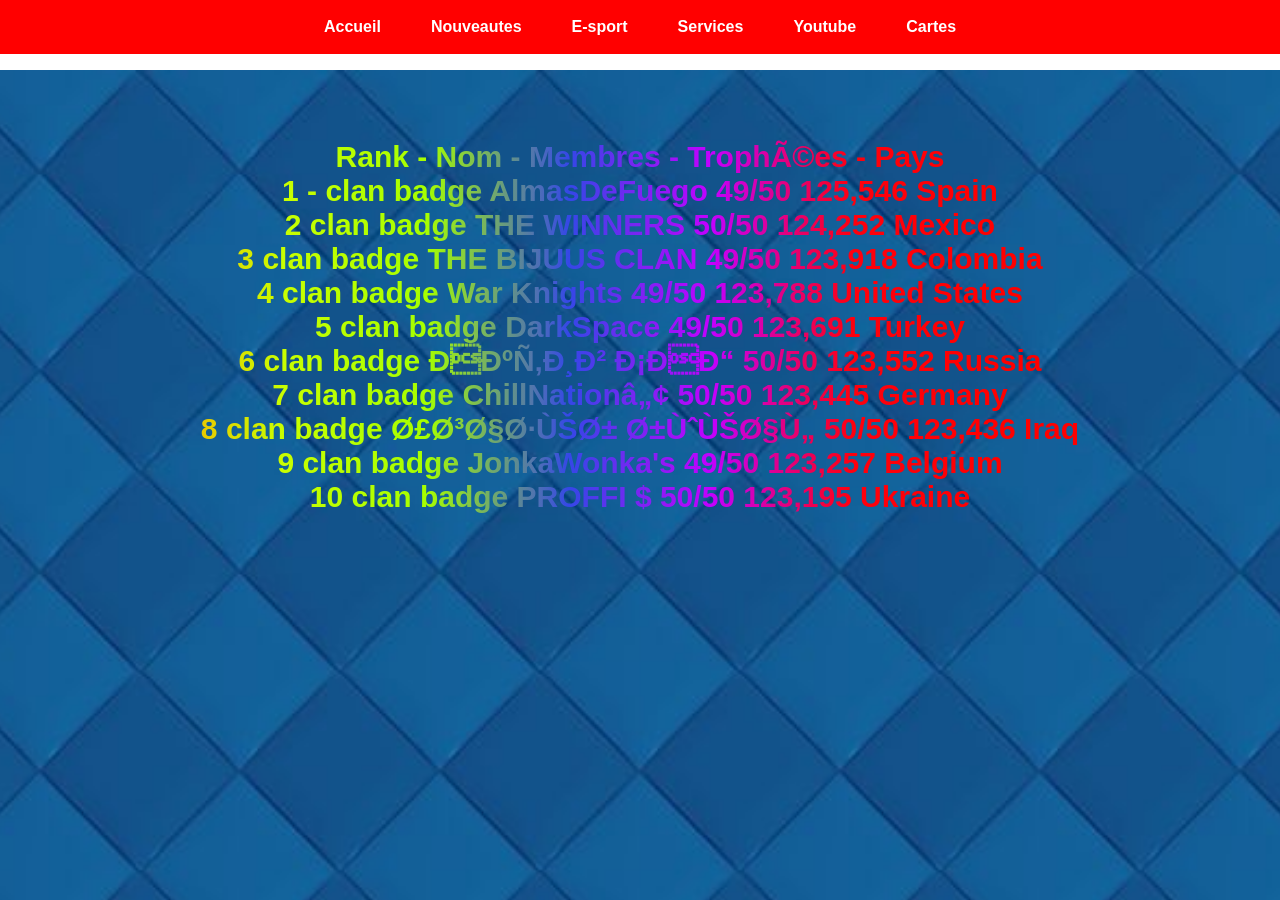
==== clan_site.html @ 69fd4b53 "commit" ====
<!DOCTYPE html>
<html lang="fr">
<head>
    <meta charset="UTF-8_fr">
    <meta name="viewport" content="width=device-width, initial-scale=1.0">
    <title>Clash Royale Suisse 🇨🇭</title>
    <link rel="stylesheet" href="style_webdb.css">
    <link rel="icon" href="Capture d’écran 2026-01-23 150504.png" type="image/png">
</head>
<body>
    <header>
<div id="header">

</div>
    <nav class="navigation">
        <a href="site_p_webdb.html" class="logo-link">
          
          <!--image arriere page-->
            <img src="Capture d’écran 2026-01-23 150504.png" alt="logo" id="logo" width="50" height="50">
        </a>

        <!--liens en haut-->
        <div class="nav-links">
            <a href="site_p_webdb.html">Accueil</a>
            <a href="site_news.html">Nouveautes</a>
            <a href="https://discord.com/">E-sport</a>
            <a href="site_contact.html">Services</a>
            <a href="https://www.youtube.com/@mhlgcr_off">Youtube</a>
            <a href="https://www.youtube.com/@mhlgcr_off">Cartes</a>

        </div>
    </nav>
    <img src="images/a2fb230ac13e58c9232bc22892220593.jpg" alt="Image de fond" class="arrire-image-pour-site">
    </header>
    <div class="meilleur-clans-top-tablo">
      
        <p>
            Rank - Nom - Membres - Trophées - Pays<br>
1 - clan badge AlmasDeFuego	49/50	125,546	Spain<br>
2	clan badge THE WINNERS	50/50	124,252	Mexico<br>
3	clan badge THE BIJUUS CLAN	49/50	123,918	Colombia<br>
4	clan badge War Knights	49/50	123,788	United States<br>
5	clan badge DarkSpace	49/50	123,691	Turkey<br>
6	clan badge Актив СНГ	50/50	123,552	Russia<br>
7	clan badge ChillNation™	50/50	123,445	Germany<br>
8	clan badge أساطير رويال	50/50	123,436	Iraq<br>
9	clan badge JonkaWonka's	49/50	123,257	Belgium<br>
10	clan badge PROFFI $	50/50	123,195	Ukraine</p>
    </div>
</body>
</html>
---- style_webdb.css ----
* {
    max-width: auto;
    padding: 0;
    box-sizing: border-box;
    font-family: "Bungee", sans-serif;
}
/*partie du haut*/
.navigation {
    display: flex;
    align-items: center;
    justify-items: center;
    background-color: #ff0000;
    padding: 10px 40px;
    position: fixed;
    width: 100%;
    top: 0;
    left: 0;
    z-index: 100;
    justify-content: center;
}

.nav-links {
    display: flex;
    position: absolute;
    gap: 50px;
    font-family: "Bungee", sans-serif;
}

@media (max-width: 600px) {
  .nav-links a {
    font-size: 10px;
    gap: 25px;
  }
  .nav-links {
    font-size: 13px;
    gap: 25px;
  }
}

.navigation img {
    align-self: left;
    justify-self: left;
    margin-right: 1700px;
}
.nav-right {
    display: flex;
    position: absolute;
    right: 40px;
}
.btn-option {
    background: none;
    border: none;
    color: #ffffff;
    font-size: 28px;
    cursor: pointer;
    transition: transform 0.3s;
}
.btn-option:hover {
    transform: scale(1.2);
}
.navigation a {
    color: #ffffff;
    font-family: "Bungee", sans-serif;
    text-decoration: none;
    font-weight: bold;
}
.hook {
    font-weight: bold;
    font-family: 'Poppins', sans-serif;
    text-align: center;
    margin-top: 1px;
}
.hook h1 {
    font-size: 50px;
    margin: 1px 0;
  background-image: linear-gradient(to left, rgb(255, 0, 0), #ff6969, #fc8b8b, rgb(255, 0, 0));
  -webkit-background-clip: text;
  background-clip: text;
  -webkit-text-fill-color: transparent;
  color: transparent;
}
footer {
    background-color: #e7e0e0;
    color: rgb(255, 0, 0);
    text-align: center;
    padding: 15px;
    font-size: 15px;
    width: 100%;
    z-index: 100;
}
.hook2 {
    font-weight: bold;
    font-family: 'Poppins', sans-serif;
    margin-top: 1px;
}
.small-box {
    width: 250px;
    height: 100px;
    background-color: #8b7c7c;
    color: white;
    display: flex;
    align-items: center;
    justify-content: center;
    margin: 20px auto;
    align-items: baseline;
}



.news-container {
  display: flex;
  flex-direction: column;
  align-items: center;
  padding: 40px 20px;
  font-family: 'Segoe UI', Tahoma, Geneva, Verdana, sans-serif;
}
@media only screen and (max-width: 768px) {
    .news-container {
        display: flex;
  flex-direction: column;
  align-items: center;
  padding: 40px 20px;
    }
}

.section-title {
  color: red;
  margin-bottom: 20px;
  font-size: 24px;
}


.news-card {
  max-width: 1200px;
  width: 100%;
  background-color: rgba(0, 0, 0, 0.85);
  border-radius: 20px;
  overflow: hidden;
  box-shadow: 0 10px 30px rgba(0, 0, 0, 0.5);
  border: 1px solid #333; 
  margin: 10px;
  font-family: 'Segoe UI', Tahoma, Geneva, Verdana, sans-serif;
}


.card-image-container {
    display: flex;
  width: 100px;
  height: 90px;
  flex-direction: row;
  gap: 20px;
  margin-left: 10px;
}

.card-content {
  padding: 25px;
  text-align: left;
}

.card-title {
  color: #ff00f2;
  font-size: 1.4rem;
  margin-bottom: 5px;
  line-height: 1.3;
}

.card-title .highlight {
  color: #c8ff00;
  font-family: 'Segoe UI', Tahoma, Geneva, Verdana, sans-serif;
}

.card-text {
  color: #ffffff;
  font-size: 20px;
  max-width: 1200px;
  line-height: 1.6;
  font-family: 'Segoe UI', Tahoma, Geneva, Verdana, sans-serif;
}

.more-link {
  color: #72609c;
  text-decoration: none;
  font-style: italic;
}

.more-link:hover {
  color: #ff0000;
}
.stats-actuels-box {
    border: 2px solid #ff0000;
    padding: 10px;
    margin: 10px 0;
}
body {
  font-family: 'Poppins', sans-serif;
  margin: 0;
  padding-top: 110px;
  padding-bottom: 0;
}
section {
  zoom: 1.10;
  text-align: center;
  display: flex;
  align-self:center;
  flex-direction: column;
    align-items: center;
}

article a {
  color: #2600ff;
  text-decoration: none;
  font-weight: bold;
}

article img {
  border-radius: 8px;
  margin: 15px 0;
  box-shadow: 0 4px 8px rgba(0,0,0,0.2);
}


h2 {
  color: #ff1100;
}
.back-video {
    position: fixed;
    right: 0;
    bottom: 0;
    min-width: 100%;
    min-height: 100%;
    z-index: -1;
    object-fit: cover;
}


.content {
    position: relative;
    z-index: 1;
}
.description-box {
  padding: 0px;
  margin: 0px 0;
  justify-content: center;
    text-align: center;
    font-family: 'Poppins', sans-serif;
    font-size: 45px;
    font-weight: bold;
    color: #ff0000;
}
.video-and-description-box {
  display: flex;
  gap: 20px;
  align-items: center;
}
.video-and-description-box video {
  flex: 1;
  justify-content: center;
  margin-left: 800px;
}

.autoplay-centered-video {
    display: block;
    margin: 0 auto;
}
.contact-box {
        max-width: 400px;
        margin: 50px auto;
        padding: 30px;
        background: #ffffff;
        border-radius: 15px;
        box-shadow: 0px 10px 20px rgba(0,0,0,0.1);
        font-family: 'Poppins', sans-serif;
    }

    .contact-box h2 {
        text-align: center;
        color: #333;
        margin-bottom: 20px;
    }
    .contact-box input, 
    .contact-box textarea {
        width: 100%;
        padding: 12px;
        margin-bottom: 15px;
        border: 1px solid #ddd;
        border-radius: 8px;
        box-sizing: border-box;
    }
    .contact-box input:focus, 
    .contact-box textarea:focus {
        outline: none;
        border-color: #ff626a;
        box-shadow: 0 0 5px #ff4775;
    }
    .contact-box button {
        display: flex;
        justify-content: center;
        justify-self: center;
        width: 100%;
        padding: 12px;
        background-color: #ff000d;
        color: white;
        border: none;
        border-radius: 8px;
        font-size: 16px;
        cursor: pointer;
        transition: background 0.3s;
    }

    .contact-box button:hover {
        background-color: rgb(70, 238, 70);
    }
    .choix-de-saison-button {
        display: block;
        width: 300px;
        padding: 10px;
        background-color: #ff0000;
        color: white;
        border: none;
        border-radius: 5px;
        font-size: 16px;
        cursor: pointer;
        text-align: center;
        transition: background-color 0.3s, box-shadow 0.3s;
        position: fixed;
        right: 20px;
        z-index: 1000;
        margin: 10px 0;
    }
    /*partie nouveautes*/
    .choix-de-saison-button:nth-of-type(1) {
        top: 100px;
    }
    
    .choix-de-saison-button:nth-of-type(2) {
        top: 160px;
    }
        .choix-de-saison-button:nth-of-type(3) {
        top: 220px;
    }
        .choix-de-saison-button:nth-of-type(4) {
        top: 280px;
    }
        .choix-de-saison-button:nth-of-type(5) {
        top: 340px;
    }
        .choix-de-saison-button:nth-of-type(6) {
        top: 400px;
    }
        .choix-de-saison-button:nth-of-type(7) {
        top: 460px;
    }
        .choix-de-saison-button:nth-of-type(8) {
        top: 520px;
    }
    .choix-de-saison-button:hover {
        background-color: #cc0000;
    }
    .choix-de-saison-button:active {
        background-color: #990000;
    }
    .choix-de-saison-button:focus {
        outline: none;
        box-shadow: 0 0 5px rgba(255,0,0,0.5);
    }
    .choix-de-saison-button:disabled {
        background-color: #b5b5be;
        color: #b4b6d4;
        cursor: not-allowed;
    }
    .choix-de-saison-button:disabled p {
        color: hsl(235, 37%, 80%);
    }
    .choix-de-saison-button p {
        font-family: 'Poppins', sans-serif;
        font-size: 20px;
        margin : 0;
        font-weight: bold;
    }
.article-dernieres-nouveautes-box {
    border : 2px solid #1900ff;
    padding: 10px;
    margin: 10px 0;
    border-width: 50px;
}
  .conteneur {
    display: flex;               
    gap: 20px;                   
    flex-wrap: wrap;     
    justify-content: center;
    padding: 2px;
    margin-top: 1px;
    text-align: center;
  }

  .box {                   
    width: 500px;
    height: 800px;
    background-color: #f9f9f9;
  }
  .box-wiki {
    width: 400px;
    height: 200px;
    background-color: #f9f9f9;
  }
  video {
    border: 5px solid #ff0000;
    border-radius: 10px;
    box-shadow: 0 4px 8px rgba(0,0,0,0.2);
    max-width: 100%;
    height: auto;
    }
.conteneur a {
    text-decoration: none;
    color: #ff0000;
}
.conteneur a :visited {
    color: #ff0000;
}
.arrire-image-pour-site {
    position: fixed;
    top: 0;
    left: 0;
   width: 100%;
   height: 100%;
    z-index: -1;
    object-fit: cover;
    object-position: center;
    margin-top: 70px;
}

@media only screen and (max-width: 600px) {
    .arrire-image-pour-site {
transform: scale(1.1);
    }
}
.live-button {
    background-color: red;
    color: white;
    font-weight: bold;
    padding: 10px 25px;
    border: none;
    border-radius: 8px;
    font-size: 18px;
    cursor: pointer;
    animation: blink 2.5s infinite;
    box-shadow: 0 0 10px rgba(255, 0, 0, 0.7);
}

@keyframes blink {
    0%, 50%, 100% { opacity: 1; }
    25%, 75% { opacity: 0; }
}

.live-button:hover {
    box-shadow: 0 0 20px rgba(255, 0, 0, 1);
}
button {
  font: inherit;
  background-color: #ff0000;
  border: 0;
  color: #ffffff;
  border-radius: 20px;
  font-size: 33px;
  padding: 20px 15px;
  font-weight: 600;
  cursor: pointer;
  margin: 0px 69px;
  gap: 0px;
}
button a {
    text-decoration: none;
    color: #ffffff;
}
.deck-container {
  display: flex;
  flex-direction: row;
  align-items: center;
  padding: 40px 20px;
}
@media only screen and (max-width: 768px) {
    .deck-container {
  display: flex;
  flex-direction: column;
  align-items: center;
  padding: 40px 20px;
}
}
.share-image {
    width: 30px;
    height: 30px;
    vertical-align: middle;
    margin: 0px;
}
.centered-first-title {
   text-align: center;
   font-family: 'Segoe UI', Tahoma, Geneva, Verdana, sans-serif;
   font-size: 40px;
   color: #ff0000;
   font-weight: 1000;
}
.image-stats {
    text-align: center;
}
.arrow-left-down {
        position: fixed;
    bottom: 20px;
    left: 20px;   
    z-index: 9999;   
    width: 60px;  
    height: auto;
}
.cr-margin {
    display: flex;
    flex-wrap: wrap;
    gap: 20px;
    justify-content: center;
    padding: 0px;
    margin: 0 auto;
}
.cr-margin img {
    width: 130px;
    height: auto;
}
@media (max-width: 600px){
    .cr-margin img {
    width: 80px;
    height: auto;
}
.cr-margin {
    display: flex;
    flex-wrap: wrap;
    gap: 5px;
    justify-content: center;
    margin: 0 auto;
}
}

/*encore la page d accueil*/
.left-image-banner {
    position: static;
    top: 10%;
    left: 0;
    z-index: 9999;   
}
.left-banner-et-rp {
  position: relative;
}

.pass-royale-link {
  cursor: pointer;
  margin-left: 840px;
  width: 300px;
  height: auto;
}

@media (max-width: 600px){
.pass-royale-link {
  top: 0px;
  right: 0px;
  z-index: 99;
  cursor: pointer;
  margin-left: 840px;
}
.pass-royale-img {
  width: 100px;
  height: auto;
  transition: transform 0.3s ease;
  margin-top: 0px;
}
}

.pass-royale-img {
  width: 470px;
  height: auto;
  transition: transform 0.3s ease;
  margin-top: 0px;
}
.left-banner-text {
  display: flex;
  justify-content: left;
  flex-wrap: wrap;
    font-family: "Bungee", sans-serif;
    font-size: 15px;
    color: #ffffff;
    border: #333 solid 1px;
padding: 0 10px;
width: 573px;
font-weight: bold;
}
.left-banner-text h1 {
  font-size: 40px;
   background-image: linear-gradient(to right, yellow, orange, yellow, orange, yellow);
font-family: "Bungee", sans-serif;
  -webkit-background-clip: text;
  background-clip: text;
 
  color: transparent;
}
.play-link {

  top: 70px;
  right: 20px;
  z-index: 99;
  cursor: pointer;
}

.play-img {
    display: flex;
    justify-content: center;
    justify-self: center;
    align-self: center;
  transition: transform 0.3s ease;
  
}
.play-img img {
 width: 200px;
  height: auto;
  margin-top: -30px;
}
.play-img:hover {
  transform: scale(1.1);
}
@media (max-width: 600px){ 
    .play-img {
    display: flex;
    justify-content: center;
    justify-self: center;
    align-self: center;
    align-items: center;
    align-content: center;
    justify-items: center;
    margin-top: -10px;
  transition: transform 0.3s ease;
}
.play-img img {
    width: 100px;
  height: auto;
}
.play-img:hover {
  transform: scale(1.1);
}
}
.option-right-list {
    display: flex;
    justify-content: right;
}
.option-right-list img {
    display: flex;
    justify-content: right;
    margin-top: -350px;
    width: 100px;
    height: auto;
    
}
@media (max-width: 600px) {
    .option-right-list img {
        justify-content: right;
    display: flex;
    margin-top: -260px;
    width: 50px;
    height: auto;
}
}

.pass-royale-img-right {
 display: flex;
    justify-self: right;
    justify-content: right;
    justify-items: right;

}
.pass-royale-img-right img {
    display: flex;
    margin-top: -250px;
    width: 300px;
    height: 130px;
}
@media (max-width: 600px) {
    .pass-royale-img-right {
 display: flex;
    justify-self: right;
    justify-content: right;
    justify-items: right;
}
    .pass-royale-img-right img {
    display: flex;
    align-self: right;
    justify-content: right;
    justify-items: right;
    width: 90px;
    height: auto;
    margin-top: -210px;
    justify-self: right;
}
}
.banner-left {
    display: flex;
    gap: 10px;
    justify-content: left;
    width: 500px;
    height: auto;
    margin-top: -35px;
}
@media (max-width: 600px) {
    .banner-left {
    display: flex;
    gap: 10px;
    justify-content: left;
    width: 200px;
    height: auto;
    margin-top: -33px;
}
}
.arene-image {
    display: flex;
    flex-direction: row;
    justify-content: center;
    margin: 0px 0px;
    margin-top: -20px;
}
.arene-image img {
width: 300px;
    height: auto;
}
@media (max-width: 600px) {
    .arene-image {
    display: flex;
    flex-direction: row;
    justify-content: center;
    margin: 0px 0px;
    margin-top: -40px;
}
.arene-image img {
    width: 150px;
    height: auto;
}
}
.banner-text-left {
    display: flex;
    justify-content: left;
    flex-wrap: wrap;
    font-family: "Bungee", sans-serif;
    font-size: 15px;
    background-image: linear-gradient(to right, yellow, orange, yellow, orange, yellow);
    font-family:'Lucida Sans', 'Lucida Sans Regular', 'Lucida Grande', 'Lucida Sans Unicode', Geneva, Verdana, sans-serif;
    -webkit-background-clip: text;
    background-clip: text;
    color: transparent;
    border: #73b0b4 solid 5px;
    padding: 0 10px;
    width: 500px;
    font-weight: bold;
    margin-top: -5px;
}
@media (max-width: 600px) {
    .banner-text-left {
    display: flex;
    justify-content: left;
    flex-wrap: wrap;
    font-family: "Bungee", sans-serif;
    font-size: 9px;
    background-image: linear-gradient(to right, yellow, orange, yellow, orange, yellow);
    font-family:'Lucida Sans', 'Lucida Sans Regular', 'Lucida Grande', 'Lucida Sans Unicode', Geneva, Verdana, sans-serif;
    -webkit-background-clip: text;
    background-clip: text;
    color: transparent;
    border: #73b0b4 solid 5px;
    width: 200px;
    font-weight: bold;
    margin-top: -5px;
}
.banner-text-left h1 {
    font-size: 5px;
}
}
    
.banner-text-left h1 {
    font-size: 10px;
    background-image: linear-gradient(to right, yellow, orange, yellow, orange, yellow);
    font-family:'Lucida Sans', 'Lucida Sans Regular', 'Lucida Grande', 'Lucida Sans Unicode', Geneva, Verdana, sans-serif;
    -webkit-background-clip: text;
    background-clip: text;
    color: transparent;
}
.bottom-menu-buttons {
    display: flex;
    justify-content: space-between;
}
.bottom-menu-buttons img {
    display: flex;
    justify-content: space-between;
    width: 90px;
    height: 90px;
}
@media (max-width: 600px) {
    .bottom-menu-buttons {
    display: flex;
    justify-content: space-between;
}
.bottom-menu-buttons img {
    display: flex;
    justify-content: space-between;
    width: 55px;
    height: 40px;
}
}
.deck {
  display: flex;
    flex-direction: row;
    gap: 20px;
    align-items: center;
    justify-content: center;
    margin: 10px 0px;
}
/*partie cartes qui est le site qui est le 2 eme boutton sur les 5 qui sont en bas au milieu de la page d accueil au debut*/
.empty-card-slot {
    width: 128px;
    height: 170px;
    background-image: linear-gradient(to bottom, #0b089e, #3b48bb);
    border: 2px solid #1d13aa;
    border-radius: 10px;
    display: flex;
    color: #174099;
}
.meilleur-clans-top-tablo {
    font-size: 30px;
    background-image: linear-gradient(to right, rgb(255, 187, 0), orange, rgb(200, 255, 0), rgb(166, 255, 0), rgb(53, 71, 231), rgb(195, 0, 255), rgb(255, 0, 13), rgb(255, 0, 0), rgb(255, 0, 0), rgb(255, 0, 0));
    font-family:'Lucida Sans', 'Lucida Sans Regular', 'Lucida Grande', 'Lucida Sans Unicode', Geneva, Verdana, sans-serif;
    -webkit-background-clip: text;
    background-clip: text;
    color: transparent;
    text-align: center;
    font-weight: bold;
}
.description-card-box {
    display: flex;
    flex-direction: column;
    align-items: left;
    background-color: rgba(71, 74, 255, 0.85);
    border-radius: 20px;
    max-width: 800px;
    width: 90%;
    margin: 40px auto;
    padding: 30px;
    border: 2px solid #7b71ff;
    text-align: center;
}
.description-card-box img {
    width: 150px;
    height: auto;
}
.card-stats h2{
    display: inline-block;
    margin: 0;
    color: #aeb3ff;
    font-size: 30px;
    margin-bottom: 10px;
    font-family: "Bungee", sans-serif;
    gap: 20px;
    display: inline-block;
}
.description-card-box p {
    color: #ffffff;
    font-size: 18px;
    text-align: center;
    font-weight: bold;
    font-family: "Bungee", sans-serif;
}
.description-card-box h4 {
    color: #fffafa;
    font-size: 20px;
    margin-top: 20px;
    text-align: center;
    font-weight: bold;
    font-family: "Bungee", sans-serif;
}
/*partie description perso en bas du contact*/
.texte-presentation {
    display: flex;
    font-size: 50px;
    font-family: "Bungee", sans-serif;
    font-style: normal;
    text-align: center;
    margin-top: 100px;
    margin-bottom: 100px;
    background-image: linear-gradient(to right, rgb(31, 104, 241), rgb(212, 69, 255), rgb(236, 65, 65));
-webkit-background-clip: text;
    background-clip: text;
    color: transparent;
    text-align: center;
    font-weight: bold;
    justify-self: center;
    width: 700px;
    height: auto;
}
.description-perso {
    display: flex;
    text-align: center;
    flex-direction: column;
    justify-content: center;
    justify-self: center;
    width: 700px;
    border: beige solid 1px;
    color: beige;
}
.description-perso img {
    display: flex;
    align-self: center;
    width: 100px;
    height: auto;
}
@media (max-width: 768px) {
    .description-perso {
    display: flex;
    align-self: center;
    width: 400px;
    height: auto;
    }
    /*partie e-sports*/
}
.teams-box {
    display: flex;
    text-align: center;
    flex-direction: column;
    justify-content: center;
    justify-self: center;
    width: 450px;
    height: 550px;
    border: rgb(65, 65, 54) solid 1px;
    color: beige;
    background-color: rgba(0, 0, 0, 0.85);
    font-size: 30px;
    border-radius: 10px;
    margin: 10px 10px;
}
.teams-box img {
    display: flex;
    width: 100px;
    height: auto;
    justify-self: center;
    align-self: center;
    margin-top: 5px;
    margin-bottom: 5px;
}
.teams-box a {
    text-decoration: none;
}
.teams-box a:hover {
    color: rgb(255, 0, 0);
}
.teams-box h7 {
    font-size: 20px;
}
@media (max-width: 768px) {
    .teams-box {
        width: 500px;
    }
}
.teams-box a {
  text-decoration: none;
  color: rgb(179, 19, 219);
  transition: color 0.3s;
}
.all-teams-boxes {
    display: flex;
    flex-direction: row;
    justify-content: center;
    gap: 20px;
}
.all-teams-boxes2 {
    display: flex;
    flex-direction: row;
    justify-content: center;
    gap: 20px;
    margin-top: 10px;
}
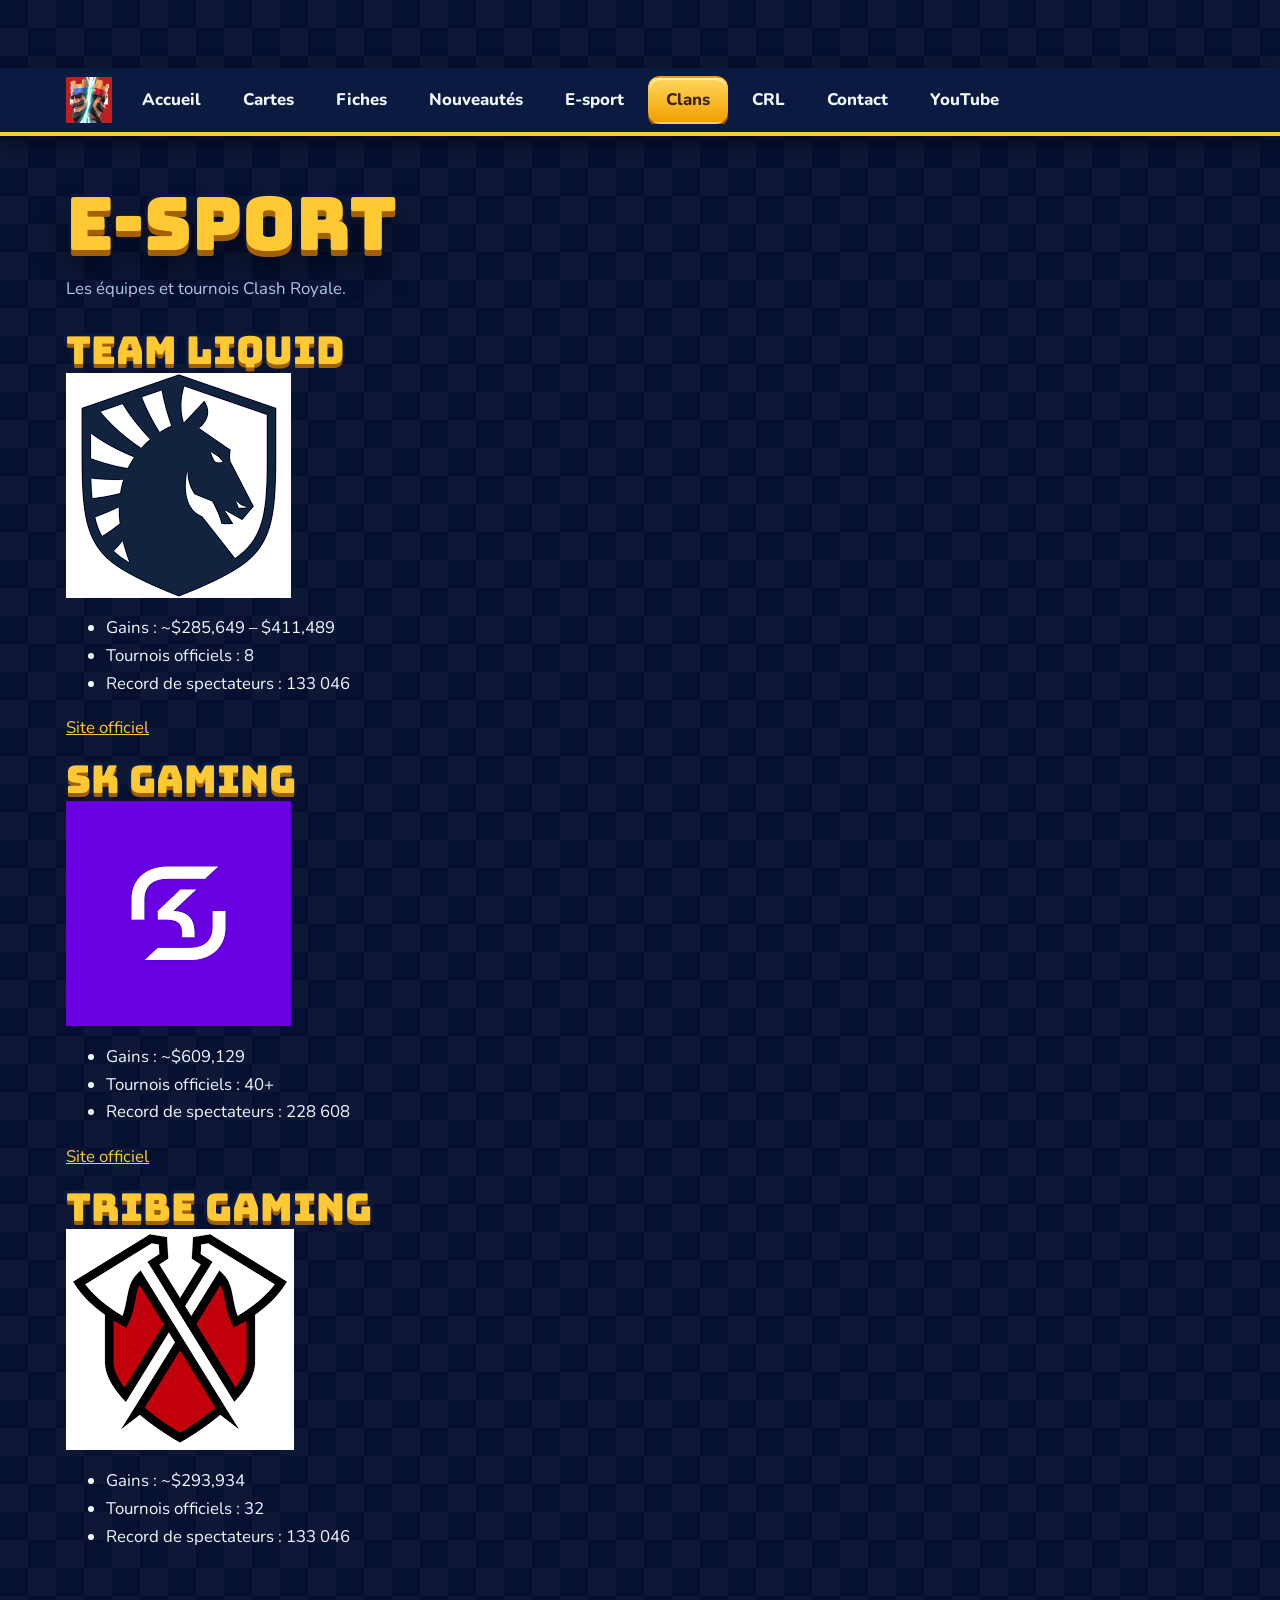
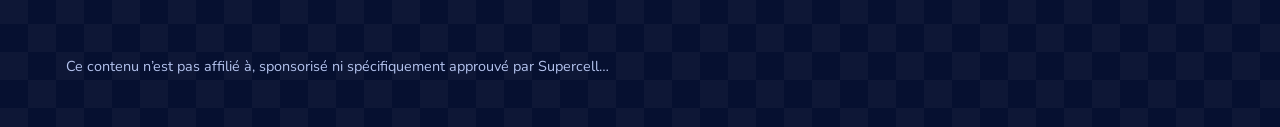
==== commit c0c39ebe: "commit" ====
--- a/clan_site.html
+++ b/clan_site.html
@@ -1,51 +1,66 @@
 <!DOCTYPE html>
 <html lang="fr">
 <head>
-    <meta charset="UTF-8_fr">
-    <meta name="viewport" content="width=device-width, initial-scale=1.0">
-    <title>Clash Royale Suisse 🇨🇭</title>
-    <link rel="stylesheet" href="style_webdb.css">
-    <link rel="icon" href="Capture d’écran 2026-01-23 150504.png" type="image/png">
+  <meta charset="UTF-8">
+  <meta name="viewport" content="width=device-width, initial-scale=1">
+  <title>E-sport — MH Legacy</title>
+  <link rel="icon" href="images/logo_clash_royale.png" type="image/png">
+  <link href="https://fonts.googleapis.com/css2?family=Bungee&family=Nunito:wght@400;700;800&display=swap" rel="stylesheet">
+  <link rel="stylesheet" href="css/style.css">
+  <link rel="stylesheet" href="css/esport.css">
 </head>
 <body>
-    <header>
-<div id="header">
+  <a class="skip" href="#contenu">Aller au contenu</a>
+  <header class="top">
+    <div class="bar">
+      <a href="index.html" aria-label="Accueil"><img src="images/logo_clash_royale.png" alt="" width="44" height="44"></a>
+      <nav class="nav" aria-label="Navigation principale"><div class="nav-links"></div></nav>
+    </div>
+  </header>
 
-</div>
-    <nav class="navigation">
-        <a href="site_p_webdb.html" class="logo-link">
-          
-          <!--image arriere page-->
-            <img src="Capture d’écran 2026-01-23 150504.png" alt="logo" id="logo" width="50" height="50">
-        </a>
+  <main id="contenu" class="page">
+    <h1>E-sport</h1>
+    <p class="lead">Les équipes et tournois Clash Royale.</p>
 
-        <!--liens en haut-->
-        <div class="nav-links">
-            <a href="site_p_webdb.html">Accueil</a>
-            <a href="site_news.html">Nouveautes</a>
-            <a href="https://discord.com/">E-sport</a>
-            <a href="site_contact.html">Services</a>
-            <a href="https://www.youtube.com/@mhlgcr_off">Youtube</a>
-            <a href="https://www.youtube.com/@mhlgcr_off">Cartes</a>
+    <section class="teams-grid" aria-label="Équipes">
+      <article class="teams-box">
+        <h2>Team Liquid</h2>
+        <img src="images/team-liquid-logo.png" alt="Logo Team Liquid" loading="lazy">
+        <ul>
+          <li>Gains : ~$285,649 – $411,489</li>
+          <li>Tournois officiels : 8</li>
+          <li>Record de spectateurs : 133 046</li>
+        </ul>
+        <p><a href="https://teamliquid.com" target="_blank" rel="noopener">Site officiel</a></p>
+      </article>
 
-        </div>
-    </nav>
-    <img src="images/a2fb230ac13e58c9232bc22892220593.jpg" alt="Image de fond" class="arrire-image-pour-site">
-    </header>
-    <div class="meilleur-clans-top-tablo">
-      
-        <p>
-            Rank - Nom - Membres - Trophées - Pays<br>
-1 - clan badge AlmasDeFuego	49/50	125,546	Spain<br>
-2	clan badge THE WINNERS	50/50	124,252	Mexico<br>
-3	clan badge THE BIJUUS CLAN	49/50	123,918	Colombia<br>
-4	clan badge War Knights	49/50	123,788	United States<br>
-5	clan badge DarkSpace	49/50	123,691	Turkey<br>
-6	clan badge Актив СНГ	50/50	123,552	Russia<br>
-7	clan badge ChillNation™	50/50	123,445	Germany<br>
-8	clan badge أساطير رويال	50/50	123,436	Iraq<br>
-9	clan badge JonkaWonka's	49/50	123,257	Belgium<br>
-10	clan badge PROFFI $	50/50	123,195	Ukraine</p>
-    </div>
+      <article class="teams-box">
+        <h2>SK Gaming</h2>
+        <img src="images/sk-logo.png" alt="Logo SK Gaming" loading="lazy">
+        <ul>
+          <li>Gains : ~$609,129</li>
+          <li>Tournois officiels : 40+</li>
+          <li>Record de spectateurs : 228 608</li>
+        </ul>
+        <p><a href="https://sk-gaming.com" target="_blank" rel="noopener">Site officiel</a></p>
+      </article>
+
+      <article class="teams-box">
+        <h2>Tribe Gaming</h2>
+        <img src="images/tribe-gaming-logo.png" alt="Logo Tribe Gaming" loading="lazy">
+        <ul>
+          <li>Gains : ~$293,934</li>
+          <li>Tournois officiels : 32</li>
+          <li>Record de spectateurs : 133 046</li>
+        </ul>
+      </article>
+    </section>
+  </main>
+
+  <footer>
+    <p>Ce contenu n’est pas affilié à, sponsorisé ni spécifiquement approuvé par Supercell…</p>
+  </footer>
+
+  <script src="js/nav.js"></script>
 </body>
 </html>
--- a/css/style.css
+++ b/css/style.css
@@ -0,0 +1,127 @@
+/* ===== Variables ===== */
+:root {
+  --night: #061030;
+  --royal: #17409a;
+  --ink: #0a1a40;
+  --gold: #ffc933;
+  --gold-d: #a35f00;
+  --pink: #d02bd9;
+  --snow: #f2f6ff;
+  --mut: #b4c3ee;
+  --danger: #ff4d4d;
+  --ok: #3ddc6b;
+  --radius: 14px;
+  --shadow: 0 6px 20px rgba(0,0,0,.45);
+}
+
+/* ===== Reset ===== */
+*, *::before, *::after { box-sizing: border-box; }
+html { scroll-behavior: smooth; scroll-padding-top: 84px; }
+body {
+  margin: 0;
+  font: 400 1.05rem/1.65 Nunito, system-ui, sans-serif;
+  color: var(--snow);
+  background: var(--night) repeating-conic-gradient(rgba(255,255,255,.03) 0 25%, transparent 0 50%) 0 0 / 56px 56px;
+  padding-top: 68px;
+}
+img { max-width: 100%; height: auto; display: block; }
+a { color: var(--gold); }
+button { font: inherit; }
+:focus-visible { outline: 3px solid #fff; outline-offset: 3px; border-radius: 6px; }
+
+.sr {
+  position: absolute; width: 1px; height: 1px;
+  overflow: hidden; clip: rect(0 0 0 0); white-space: nowrap;
+}
+
+/* ===== Nav ===== */
+.top {
+  position: sticky; top: 0; z-index: 50;
+  background: var(--ink);
+  border-bottom: 4px solid var(--gold);
+  box-shadow: 0 6px 20px rgba(0,0,0,.5);
+}
+.bar {
+  max-width: 1180px; margin: auto;
+  display: flex; align-items: center; gap: 12px;
+  padding: 8px 16px;
+}
+.bar img { width: 46px; height: 46px; }
+.nav-links {
+  display: flex; gap: 6px; margin-left: auto;
+  overflow-x: auto; -webkit-overflow-scrolling: touch;
+}
+.nav-links a {
+  padding: 8px 16px;
+  border-radius: 12px;
+  border: 2px solid transparent;
+  color: var(--snow);
+  font-weight: 800;
+  text-decoration: none;
+  white-space: nowrap;
+}
+.nav-links a:hover { background: var(--royal); border-color: #5b8fff; }
+.nav-links a[aria-current="page"] {
+  background: linear-gradient(#ffd75e, #f2a000);
+  color: #3a2300;
+  box-shadow: inset 0 2px 0 rgba(255,255,255,.6), 0 3px 0 var(--gold-d);
+}
+
+/* ===== Titres ===== */
+h1, h2, h3 {
+  margin: 0;
+  font-family: Bungee, Nunito, sans-serif;
+  font-weight: 400;
+  line-height: 1.1;
+  paint-order: stroke fill;
+  -webkit-text-stroke: 6px var(--ink);
+}
+h1 { font-size: clamp(2.4rem, 7vw, 4.6rem); color: var(--gold); text-shadow: 0 6px 0 var(--gold-d), 0 18px 30px rgba(0,0,0,.55); }
+h2 { font-size: clamp(1.6rem, 4vw, 2.4rem); color: var(--gold); text-shadow: 0 4px 0 var(--gold-d); }
+h3 { font-size: 1.3rem; color: #fff; -webkit-text-stroke-width: 4px; text-shadow: 0 3px 0 var(--ink); }
+
+/* ===== Boutons ===== */
+.btn {
+  display: inline-block;
+  padding: 14px 26px;
+  border-radius: 14px;
+  border: 3px solid var(--ink);
+  background: linear-gradient(#ffd75e, #f2a000);
+  color: #3a2300;
+  font: 400 1rem Bungee, sans-serif;
+  text-decoration: none;
+  box-shadow: inset 0 3px 0 rgba(255,255,255,.6), 0 6px 0 var(--ink), 0 14px 20px rgba(0,0,0,.4);
+  transition: transform .12s;
+  cursor: pointer;
+}
+.btn:hover { transform: translateY(-2px); }
+.btn:active { transform: translateY(4px); box-shadow: inset 0 3px 0 rgba(255,255,255,.6), 0 2px 0 var(--ink); }
+.btn.alt { background: linear-gradient(#5b9bff, #2a62d8); color: #fff; text-shadow: 0 2px 0 var(--ink); }
+
+/* ===== Page générique ===== */
+.page { max-width: 1180px; margin: auto; padding: 48px 16px; }
+.lead { margin: 10px 0 28px; color: var(--mut); max-width: 60ch; }
+
+/* ===== Footer ===== */
+footer {
+  max-width: 1180px;
+  margin: 0 auto;
+  padding: 40px 16px;
+  color: var(--mut);
+  font-size: .9rem;
+}
+footer p { margin: 0 0 8px; max-width: 80ch; }
+
+/* ===== Skip link ===== */
+.skip {
+  position: absolute; left: -999px; top: 8px; z-index: 100;
+  padding: 8px 14px; border-radius: 8px;
+  background: var(--gold); color: #222;
+}
+.skip:focus { left: 8px; }
+
+/* ===== Responsive nav ===== */
+@media (max-width: 860px) {
+  .nav-links { gap: 2px; }
+  .nav-links a { padding: 6px 10px; font-size: .85rem; }
+}
